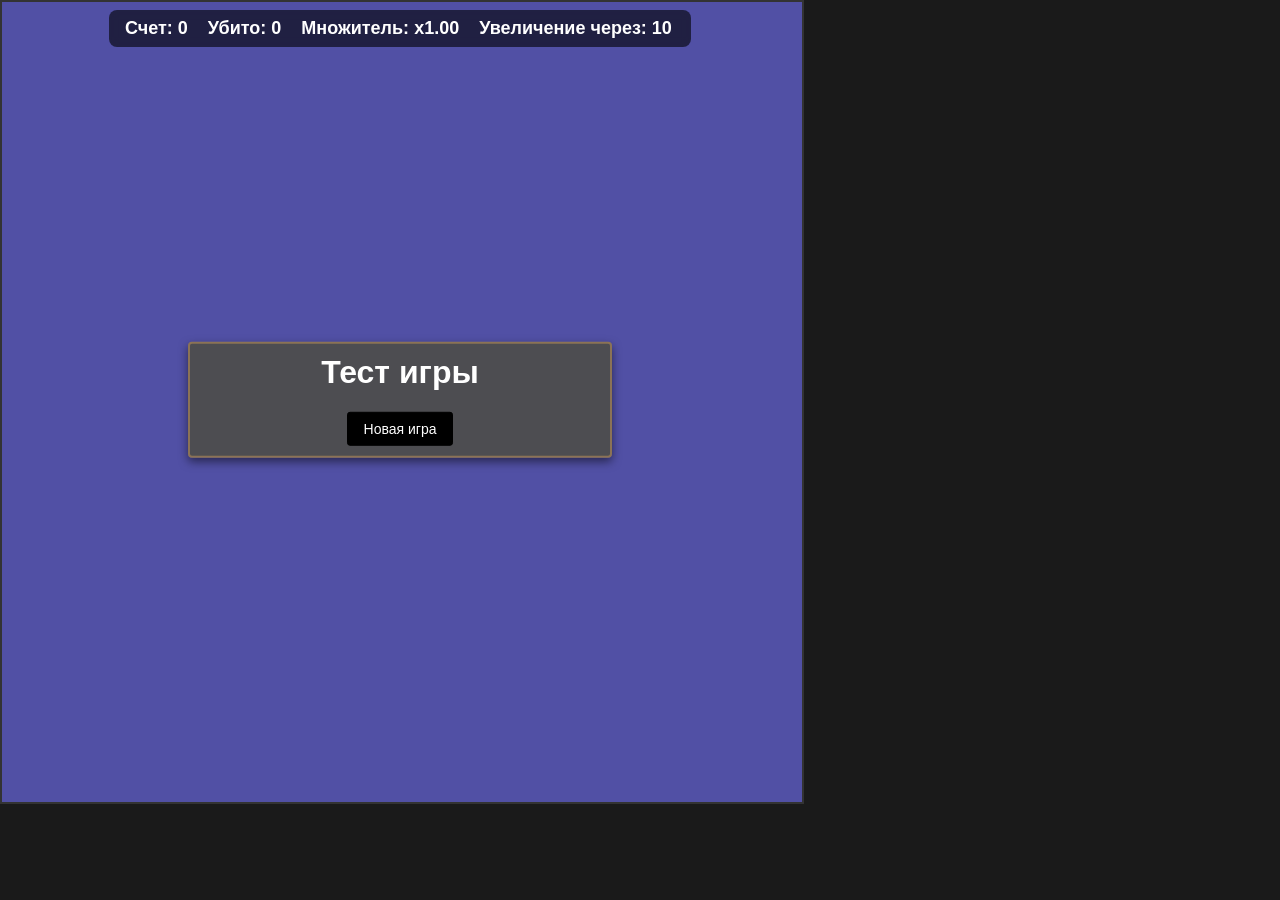
==== index.html @ 39d52876 "Firs load" ====
<!DOCTYPE html>
<html lang="ru">
<head>
    <meta charset="UTF-8">
    <meta name="viewport" content="width=device-width, initial-scale=1.0">
    <title>Game test</title>
    <link rel="stylesheet" href="css/style.css">
</head>
    <body>
        <div id="game-container">
            <div id="top-bar">
                <div>Счет: <span id="score-display">0</span></div>
                <div>Убито: <span id="kills-display">0</span></div>
                <div>Множитель: <span id="multiplier-display">x1.00</span></div>
                <div>Увеличение через: <span id="killsForNext-display">10</span></div>
            </div>
            <canvas id="gameCanvas" width="800" height="800"></canvas>
            <div id="main-menu" class="ui-panel">
                <h1>Тест игры</h1>
                <button id="start-game-btn">Новая игра</button>
            </div>
            <div id="game-over" class="ui-panel hidden">
                <h1>Увы, вы проиграли😢</h1>
                <button id="restart-btn">Играть снова</button>
            </div>
        </div>
        <script type="module" src="js/main.js"></script>
    </body>
</html>
---- css/style.css ----
body {
    margin: 0;
    overflow: hidden;
    background: #1a1a1a;
    font-family: 'Segoe UI', Tahoma, Geneva, Verdana, sans-serif;
    color: #fff;
    user-select: none;
}

#game-container {
    position: relative;
    width: 800px;
    height: 800px;
}

#gameCanvas {
    width: 800px;
    height: 800px;
    border: 2px solid #333;
    background-color: rgb(81, 80, 165);
    z-index: 1;
}

.ui-panel {
    position: absolute;
    background: rgba(77, 77, 77, 0.95);
    border: 2px solid #8b7355;
    border-radius: 4px;
    padding: 10px;
    box-shadow: 0 4px 10px rgba(0,0,0,0.5);
    z-index: 10;
}

#main-menu {
    top: 50%;
    left: 50%;
    transform: translate(-50%, -50%);
    text-align: center;
    width: 400px;
    z-index: 100;
}

#top-bar {
    position: absolute;
    top: 10px;
    left: 50%;
    min-width: 550px;
    width: auto;
    transform: translateX(-50%);
    display: flex;
    gap: 20px;
    font-size: 18px;
    font-weight: bold;
    color: #ffffff;
    z-index: 100;

    background: rgba(0, 0, 0, 0.6);
    padding: 8px 16px;
    border-radius: 8px;
    backdrop-filter: blur(4px);
}

#bottom-bar {
    bottom: 10px;
    left: 10px;
    display: flex;
    gap: 10px;
    min-height: 40px;
    align-items: center;
    z-index: 10;
    pointer-events: auto !important; /* Убеждаемся, что клики проходят */
}

#game-over {
    top: 50%;
    left: 50%;
    transform: translate(-50%, -50%);
    text-align: center;
    z-index: 200;
}

button {
    background: #000000;
    color: #fff;
    border: 1px solid #000000;
    padding: 8px 16px;
    cursor: pointer;
    font-size: 14px;
    border-radius: 3px;
    transition: background 0.2s;
}

button:hover {
    background: #4e4e4e;
}

button:disabled {
    background: #333;
    color: #666;
    cursor: not-allowed;
}

.hidden {
    display: none !important;
}

h1 {
    margin-top: 0;
    color: #ffffff;
}

.control-group {
    margin: 15px 0;
}
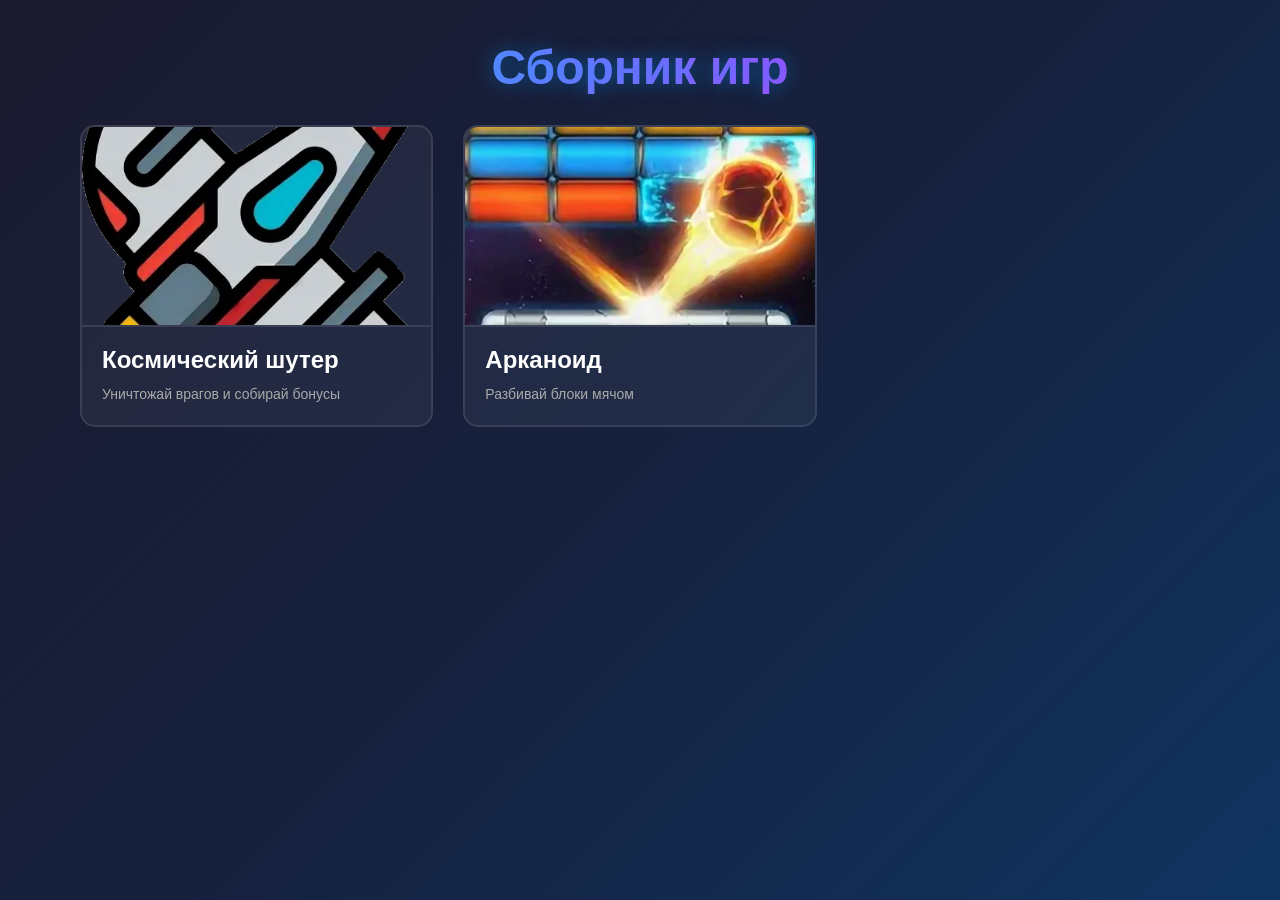
==== commit 914fd70c: "Add GameHub and new game Arcanoid" ====
--- a/index.html
+++ b/index.html
@@ -3,27 +3,31 @@
 <head>
     <meta charset="UTF-8">
     <meta name="viewport" content="width=device-width, initial-scale=1.0">
-    <title>Game test</title>
-    <link rel="stylesheet" href="css/style.css">
+    <title>Arcade Games</title>
+    <link rel="stylesheet" href="css/common.css">
 </head>
     <body>
-        <div id="game-container">
-            <div id="top-bar">
-                <div>Счет: <span id="score-display">0</span></div>
-                <div>Убито: <span id="kills-display">0</span></div>
-                <div>Множитель: <span id="multiplier-display">x1.00</span></div>
-                <div>Увеличение через: <span id="killsForNext-display">10</span></div>
-            </div>
-            <canvas id="gameCanvas" width="800" height="800"></canvas>
-            <div id="main-menu" class="ui-panel">
-                <h1>Тест игры</h1>
-                <button id="start-game-btn">Новая игра</button>
-            </div>
-            <div id="game-over" class="ui-panel hidden">
-                <h1>Увы, вы проиграли😢</h1>
-                <button id="restart-btn">Играть снова</button>
+        <div id="launcher">
+            <h1>Сборник игр</h1>
+            <div id="games-grid">
+                <div class="game-card" data-game="CosmoShuter">
+                    <img src="images/thumbnails/cosmo.png" alt="Cosmo Shuter">
+                    <h3>Космический шутер</h3>
+                    <p>Уничтожай врагов и собирай бонусы</p>
+                </div>
+                <div class="game-card" data-game="Arcanoid">
+                    <img src="images/thumbnails/arcanoid.png" alt="Arcanoid">
+                    <h3>Арканоид</h3>
+                    <p>Разбивай блоки мячом</p>
+                </div>
             </div>
         </div>
-        <script type="module" src="js/main.js"></script>
+
+        <div id="game-container" class="hidden">
+            <button id="back-btn">← Назад в меню</button>
+            <iframe id="game-frame" src=""></iframe>
+        </div>
+
+        <script type="module" src="js/GameLauncher.js"></script>
     </body>
 </html>
--- a/css/common.css
+++ b/css/common.css
@@ -0,0 +1,144 @@
+/* ===== Общие стили для лаунчера ===== */
+* {
+    margin: 0;
+    padding: 0;
+    box-sizing: border-box;
+}
+
+body {
+    font-family: 'Segoe UI', Tahoma, Geneva, Verdana, sans-serif;
+    background: linear-gradient(135deg, #1a1a2e 0%, #16213e 50%, #0f3460 100%);
+    color: #fff;
+    min-height: 100vh;
+    overflow-x: hidden;
+}
+
+/* ===== Лаунчер (меню выбора игр) ===== */
+#launcher {
+    max-width: 1200px;
+    margin: 0 auto;
+    padding: 40px 20px;
+}
+
+#launcher h1 {
+    text-align: center;
+    font-size: 48px;
+    margin-bottom: 10px;
+    text-shadow: 0 0 20px rgba(0, 150, 255, 0.5);
+    background: linear-gradient(90deg, #00d4ff, #ff00ff);
+    -webkit-background-clip: text;
+    -webkit-text-fill-color: transparent;
+    background-clip: text;
+}
+
+#launcher .subtitle {
+    text-align: center;
+    font-size: 18px;
+    color: #aaa;
+    margin-bottom: 40px;
+}
+
+/* ===== Сетка карточек игр ===== */
+#games-grid {
+    display: grid;
+    grid-template-columns: repeat(auto-fill, minmax(300px, 1fr));
+    gap: 30px;
+    padding: 20px;
+}
+
+/* ===== Карточка игры ===== */
+.game-card {
+    background: rgba(255, 255, 255, 0.05);
+    border: 2px solid rgba(255, 255, 255, 0.1);
+    border-radius: 15px;
+    overflow: hidden;
+    cursor: pointer;
+    transition: all 0.3s ease;
+    position: relative;
+}
+
+.game-card:hover {
+    transform: translateY(-10px);
+    border-color: #00d4ff;
+    box-shadow: 0 10px 30px rgba(0, 212, 255, 0.3);
+}
+
+.game-card:active {
+    transform: translateY(-5px);
+}
+
+.game-card img {
+    width: 100%;
+    height: 200px;
+    object-fit: cover;
+    border-bottom: 2px solid rgba(255, 255, 255, 0.1);
+}
+
+.game-card h3 {
+    padding: 15px 20px 10px;
+    font-size: 24px;
+    color: #fff;
+}
+
+.game-card p {
+    padding: 0 20px 20px;
+    font-size: 14px;
+    color: #aaa;
+    line-height: 1.5;
+}
+
+/* ===== Контейнер игры ===== */
+#game-container {
+    position: fixed;
+    top: 0;
+    left: 0;
+    width: 100%;
+    height: 100%;
+    background: #000;
+    z-index: 1000;
+}
+
+#game-container.hidden {
+    display: none;
+}
+
+#back-btn {
+    position: fixed;
+    top: 20px;
+    left: 20px;
+    z-index: 1001;
+    background: rgba(255, 255, 255, 0.1);
+    color: #fff;
+    border: 2px solid rgba(255, 255, 255, 0.3);
+    padding: 10px 20px;
+    border-radius: 8px;
+    cursor: pointer;
+    font-size: 16px;
+    transition: all 0.3s ease;
+}
+
+#back-btn:hover {
+    background: rgba(255, 255, 255, 0.2);
+    border-color: #00d4ff;
+}
+
+#game-frame {
+    width: 100%;
+    height: 100%;
+    border: none;
+}
+
+/* ===== Анимации ===== */
+@keyframes fadeIn {
+    from { opacity: 0; transform: translateY(20px); }
+    to { opacity: 1; transform: translateY(0); }
+}
+
+.game-card {
+    animation: fadeIn 0.5s ease forwards;
+}
+
+.game-card:nth-child(1) { animation-delay: 0.1s; }
+.game-card:nth-child(2) { animation-delay: 0.2s; }
+.game-card:nth-child(3) { animation-delay: 0.3s; }
+.game-card:nth-child(4) { animation-delay: 0.4s; }
